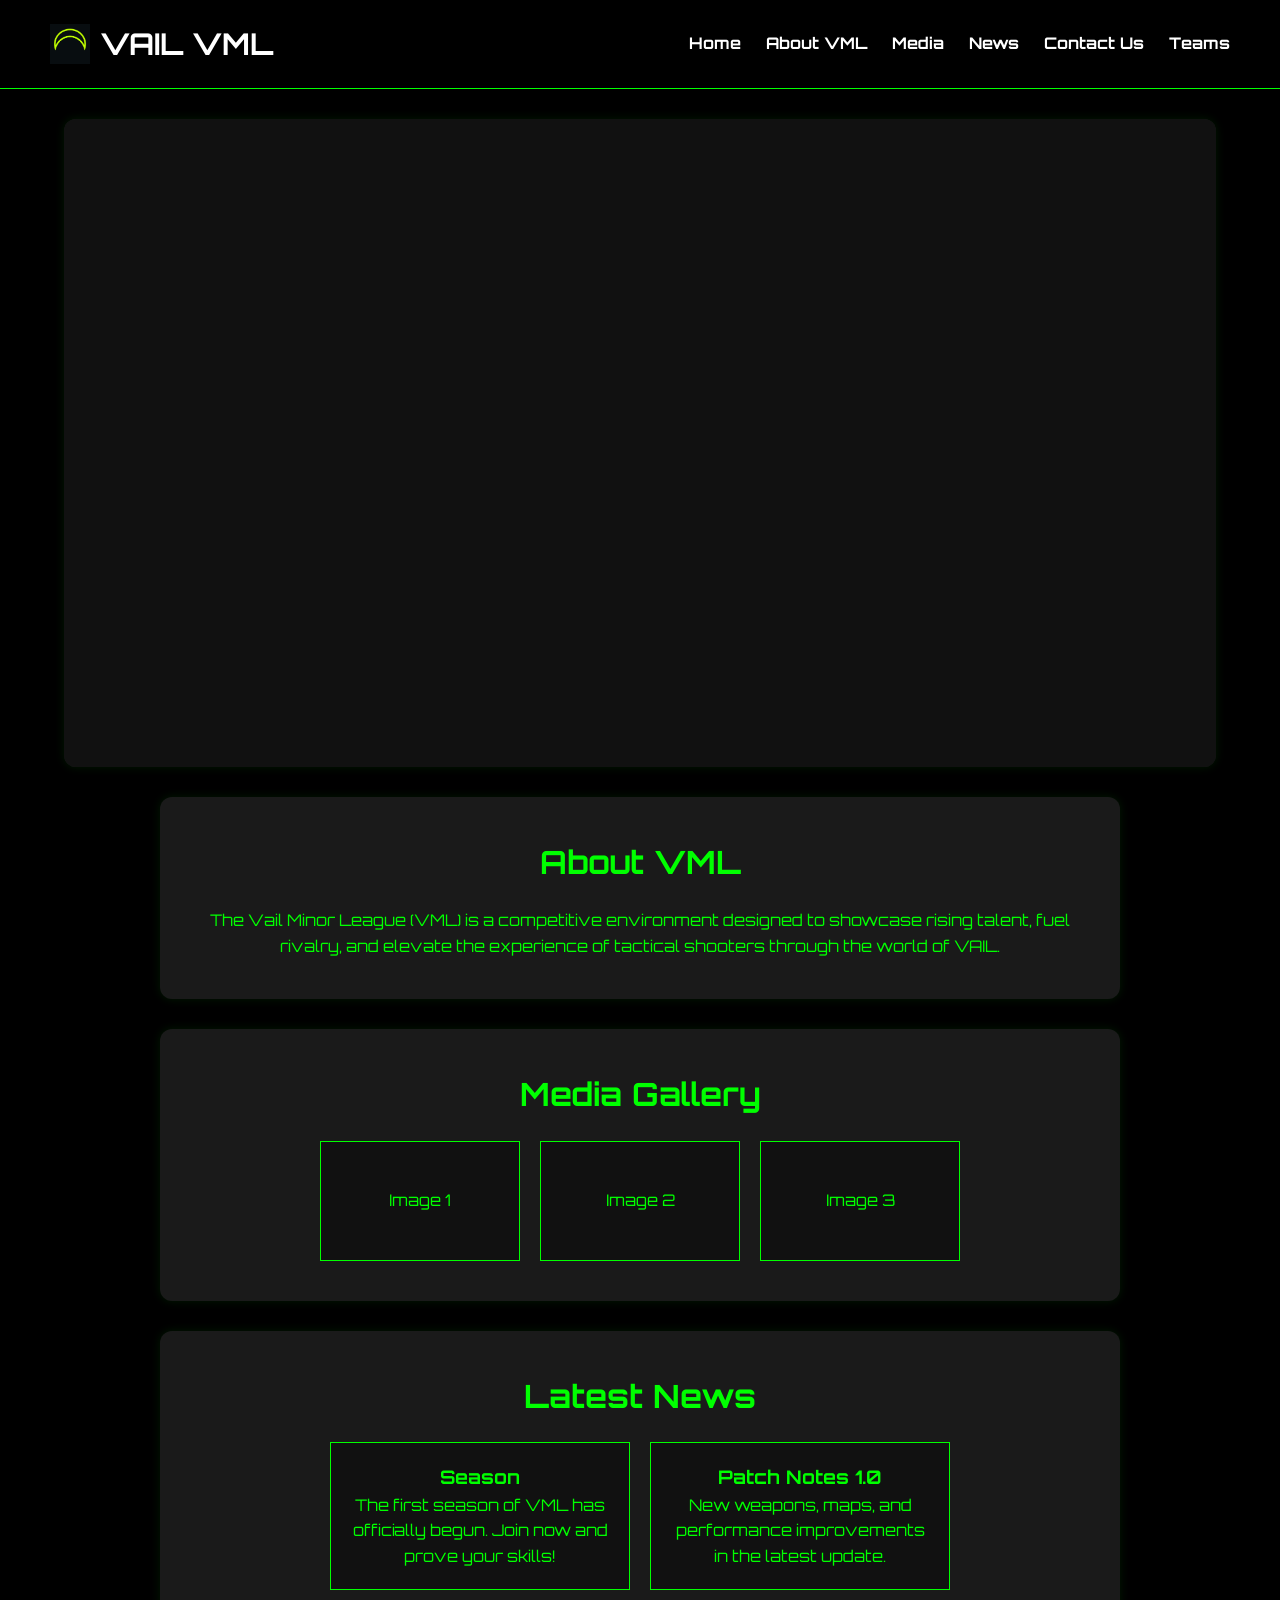
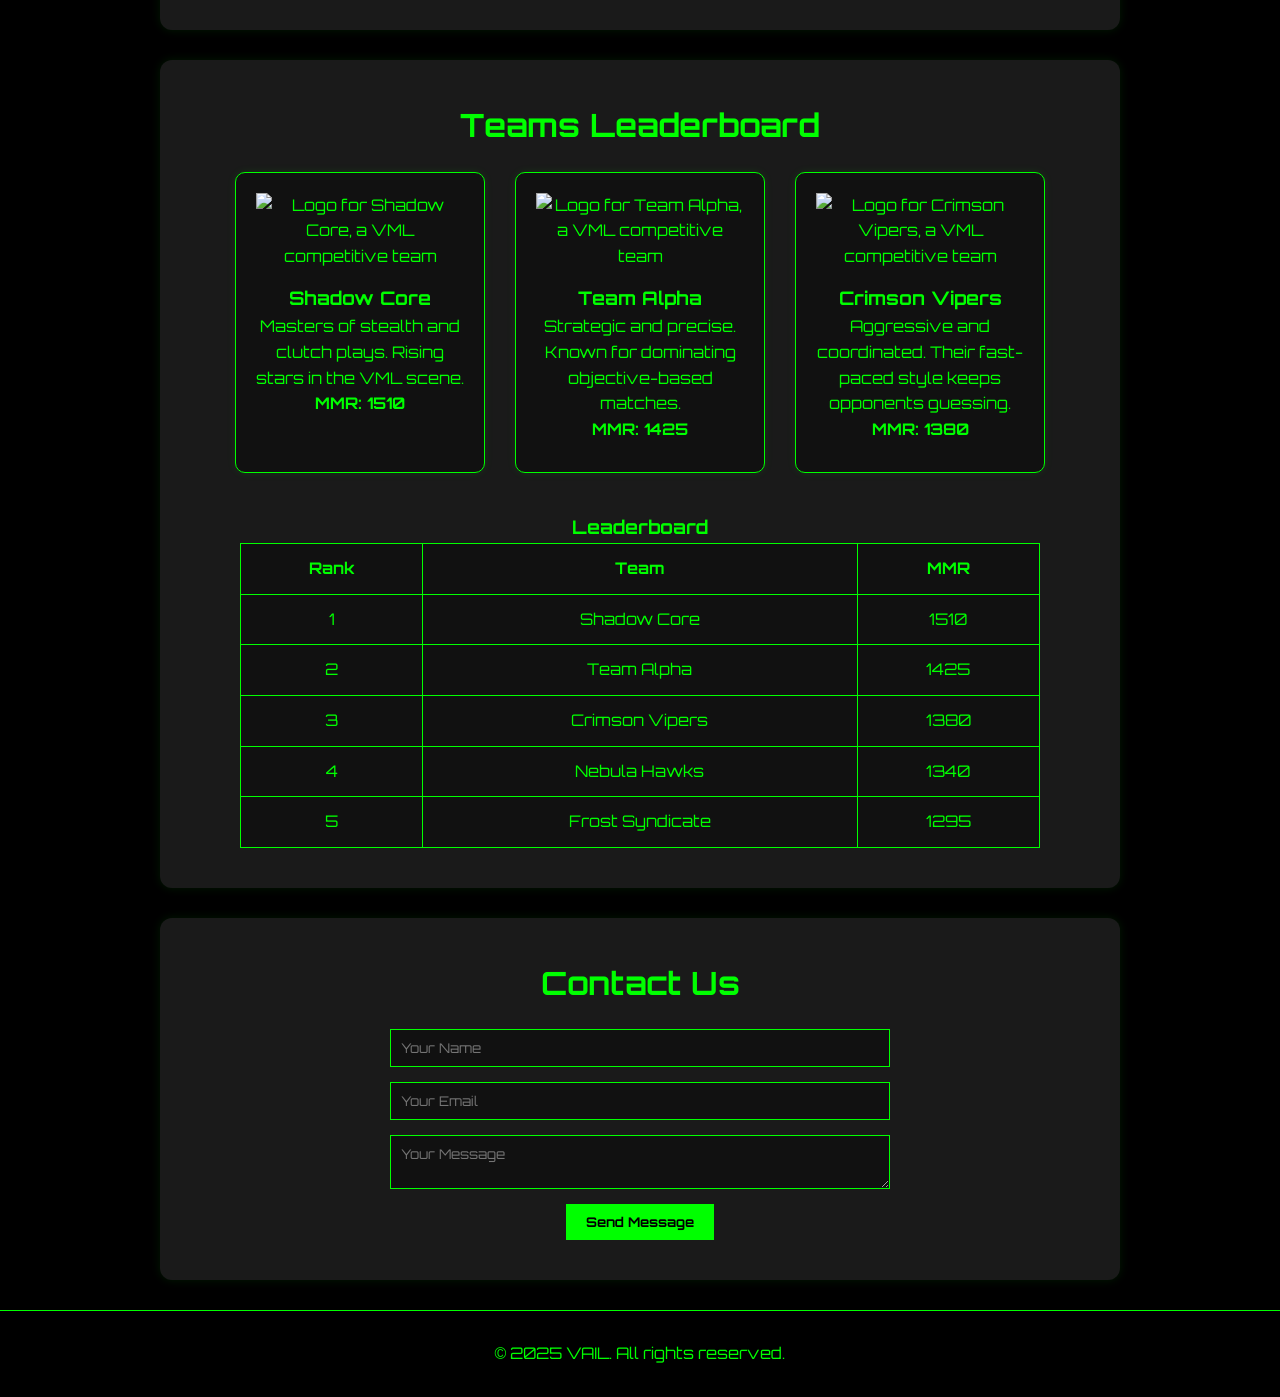
==== Index.html @ 4bfc6dff "first commit adding all of the necssary items." ====
<!DOCTYPE html>
<html lang="en">
<head>
  <meta charset="UTF-8" />
  <meta name="viewport" content="width=device-width, initial-scale=1.0" />
  <title>VAIL - Home</title>
  <link rel="stylesheet" href="style.css" />
  <link href="https://fonts.googleapis.com/css2?family=Orbitron:wght@500;700&display=swap" rel="stylesheet">
</head>
<body>

  <!-- Navbar -->
  <header>
    <div class="nav-brand">
      <img src="images/VAIL_ProfilePicture.png" class="logo-img" alt="VAIL Logo">
      <span class="logo-text">VAIL VML</span>
    </div>
    <nav>
      <ul>
        <li><a href="#video">Home</a></li>
        <li><a href="#about">About VML</a></li>
        <li><a href="#media">Media</a></li>
        <li><a href="#news">News</a></li>
        <li><a href="#contact">Contact Us</a></li>
        <li><a href="#teams">Teams</a></li>
      </ul>
    </nav>
  </header>

  <!-- Video Section -->
  <section id="video" class="section video-section">
    <div class="video-box">
      <video autoplay muted loop playsinline>
        <source src="videos/VAIL-AppLabLaunchTrailer.mp4" type="video/mp4">
        Your browser does not support the video tag.
      </video>
    </div>
  </section>

  <!-- About VML Section -->
  <section id="about" class="section">
    <h2>About VML</h2>
    <p>The Vail Minor League (VML) is a competitive environment designed to showcase rising talent, fuel rivalry, and elevate the experience of tactical shooters through the world of VAIL.</p>
  </section>

  <!-- Media Section -->
  <section id="media" class="section">
    <h2>Media Gallery</h2>
    <div class="gallery">
      <div class="media-item">Image 1</div>
      <div class="media-item">Image 2</div>
      <div class="media-item">Image 3</div>
    </div>
  </section>

  <!-- News Section -->
  <section id="news" class="section">
    <h2>Latest News</h2>
    <div class="news-container">
      <div class="news-card">
        <h3>Season</h3>
        <p>The first season of VML has officially begun. Join now and prove your skills!</p>
      </div>
      <div class="news-card">
        <h3>Patch Notes 1.0</h3>
        <p>New weapons, maps, and performance improvements in the latest update.</p>
      </div>
    </div>
  </section>

  <!-- Teams Section -->
  <section id="teams" class="section">
    <h2>Teams Leaderboard</h2>

    <div id="top-teams" class="teams-container"></div>

    <h3 style="margin-top: 40px;">Leaderboard</h3>
    <table id="leaderboard" class="leaderboard-table">
      <thead>
        <tr>
          <th>Rank</th>
          <th>Team</th>
          <th>MMR</th>
        </tr>
      </thead>
      <tbody></tbody>
    </table>
  </section>

  <!-- Contact Section -->
  <section id="contact" class="section">
    <h2>Contact Us</h2>
    <form class="contact-form">
      <input type="text" placeholder="Your Name" required />
      <input type="email" placeholder="Your Email" required />
      <textarea placeholder="Your Message" required></textarea>
      <button type="submit">Send Message</button>
    </form>
  </section>

  <footer>
    <p>&copy; 2025 VAIL. All rights reserved.</p>
  </footer>

  <script src="script.js"></script>
</body>
</html>
---- style.css ----
* {
  margin: 0;
  padding: 0;
  box-sizing: border-box;
  font-family: 'Orbitron', sans-serif;
}

body {
  background-color: #000000;
  color: #00FF00;
  line-height: 1.6;
}

header {
  display: flex;
  justify-content: space-between;
  align-items: center;
  padding: 20px 50px;
  background-color: #000;
  border-bottom: 1px solid #00FF00;
  position: sticky;
  top: 0;
  z-index: 1000;
}

.nav-brand {
  display: flex;
  align-items: center;
  gap: 10px;
}

.logo-img {
  height: 40px;
  object-fit: contain;
}

.logo-text {
  font-size: 30px;
  font-weight: bold;
  color: #ffffff;
}

nav ul {
  list-style: none;
  display: flex;
  gap: 25px;
}

nav ul li a {
  color: #ffffff;
  text-decoration: none;
  font-weight: bold;
  transition: 0.3s;
}

nav ul li a:hover {
  text-shadow: 0 0 5px #ffffff;
}

.section {
  text-align: center;
  background-color: #1a1a1a;
  margin: 30px auto;
  border-radius: 12px;
  width: 75%;
  max-width: 1200px;
  box-shadow: 0 0 10px rgba(0, 255, 0, 0.1);
  padding: 40px 30px;
}

.video-section {
  padding: 0;
  background-color: #1a1a1a;
  border-radius: 12px;
  overflow: hidden;
  width: 90%;
  max-width: 1400px;
  margin: 30px auto;
}

.video-box {
  width: 100%;
  position: relative;
  padding-top: 56.25%;
  background-color: #111;
}

.video-box video {
  position: absolute;
  top: 0;
  left: 0;
  width: 100%;
  height: 100%;
  object-fit: cover;
  display: block;
}

h2 {
  font-size: 32px;
  margin-bottom: 20px;
}

.gallery {
  display: flex;
  justify-content: center;
  gap: 20px;
  flex-wrap: wrap;
}

.media-item {
  width: 200px;
  height: 120px;
  background-color: #111;
  border: 1px solid #00FF00;
  display: flex;
  align-items: center;
  justify-content: center;
}

.news-container {
  display: flex;
  flex-wrap: wrap;
  gap: 20px;
  justify-content: center;
}

.news-card {
  background-color: #111;
  border: 1px solid #00FF00;
  padding: 20px;
  width: 300px;
}

.contact-form {
  display: flex;
  flex-direction: column;
  align-items: center;
  gap: 15px;
  max-width: 500px;
  margin: 0 auto;
}

.contact-form input,
.contact-form textarea {
  width: 100%;
  padding: 10px;
  background-color: #111;
  border: 1px solid #00FF00;
  color: #00FF00;
}

.contact-form button {
  padding: 10px 20px;
  border: none;
  background-color: #00FF00;
  color: #000;
  font-weight: bold;
  cursor: pointer;
  transition: 0.3s;
}

.contact-form button:hover {
  box-shadow: 0 0 10px #00FF00;
}

footer {
  text-align: center;
  padding: 30px;
  border-top: 1px solid #00FF00;
}

.teams-container {
  display: flex;
  flex-wrap: wrap;
  justify-content: center;
  gap: 30px;
  margin-top: 20px;
}

.team-card {
  background-color: #111;
  border: 1px solid #00FF00;
  border-radius: 10px;
  padding: 20px;
  width: 250px;
  text-align: center;
  box-shadow: 0 0 8px rgba(0, 255, 0, 0.1);
  transition: transform 0.3s ease;
}

.team-card:hover {
  transform: translateY(-5px);
  box-shadow: 0 0 15px #00FF00;
}

.team-logo {
  width: 100px;
  height: 100px;
  object-fit: contain;
  margin-bottom: 15px;
}

.team-mmr {
  font-size: 16px;
  color: #00FF00;
  margin-bottom: 10px;
  font-weight: bold;
}

.leaderboard-table {
  width: 100%;
  max-width: 800px;
  margin: 0 auto;
  border-collapse: collapse;
  background-color: #111;
  border: 1px solid #00FF00;
}

.leaderboard-table th, .leaderboard-table td {
  padding: 12px;
  border: 1px solid #00FF00;
  color: #00FF00;
  text-align: center;
}
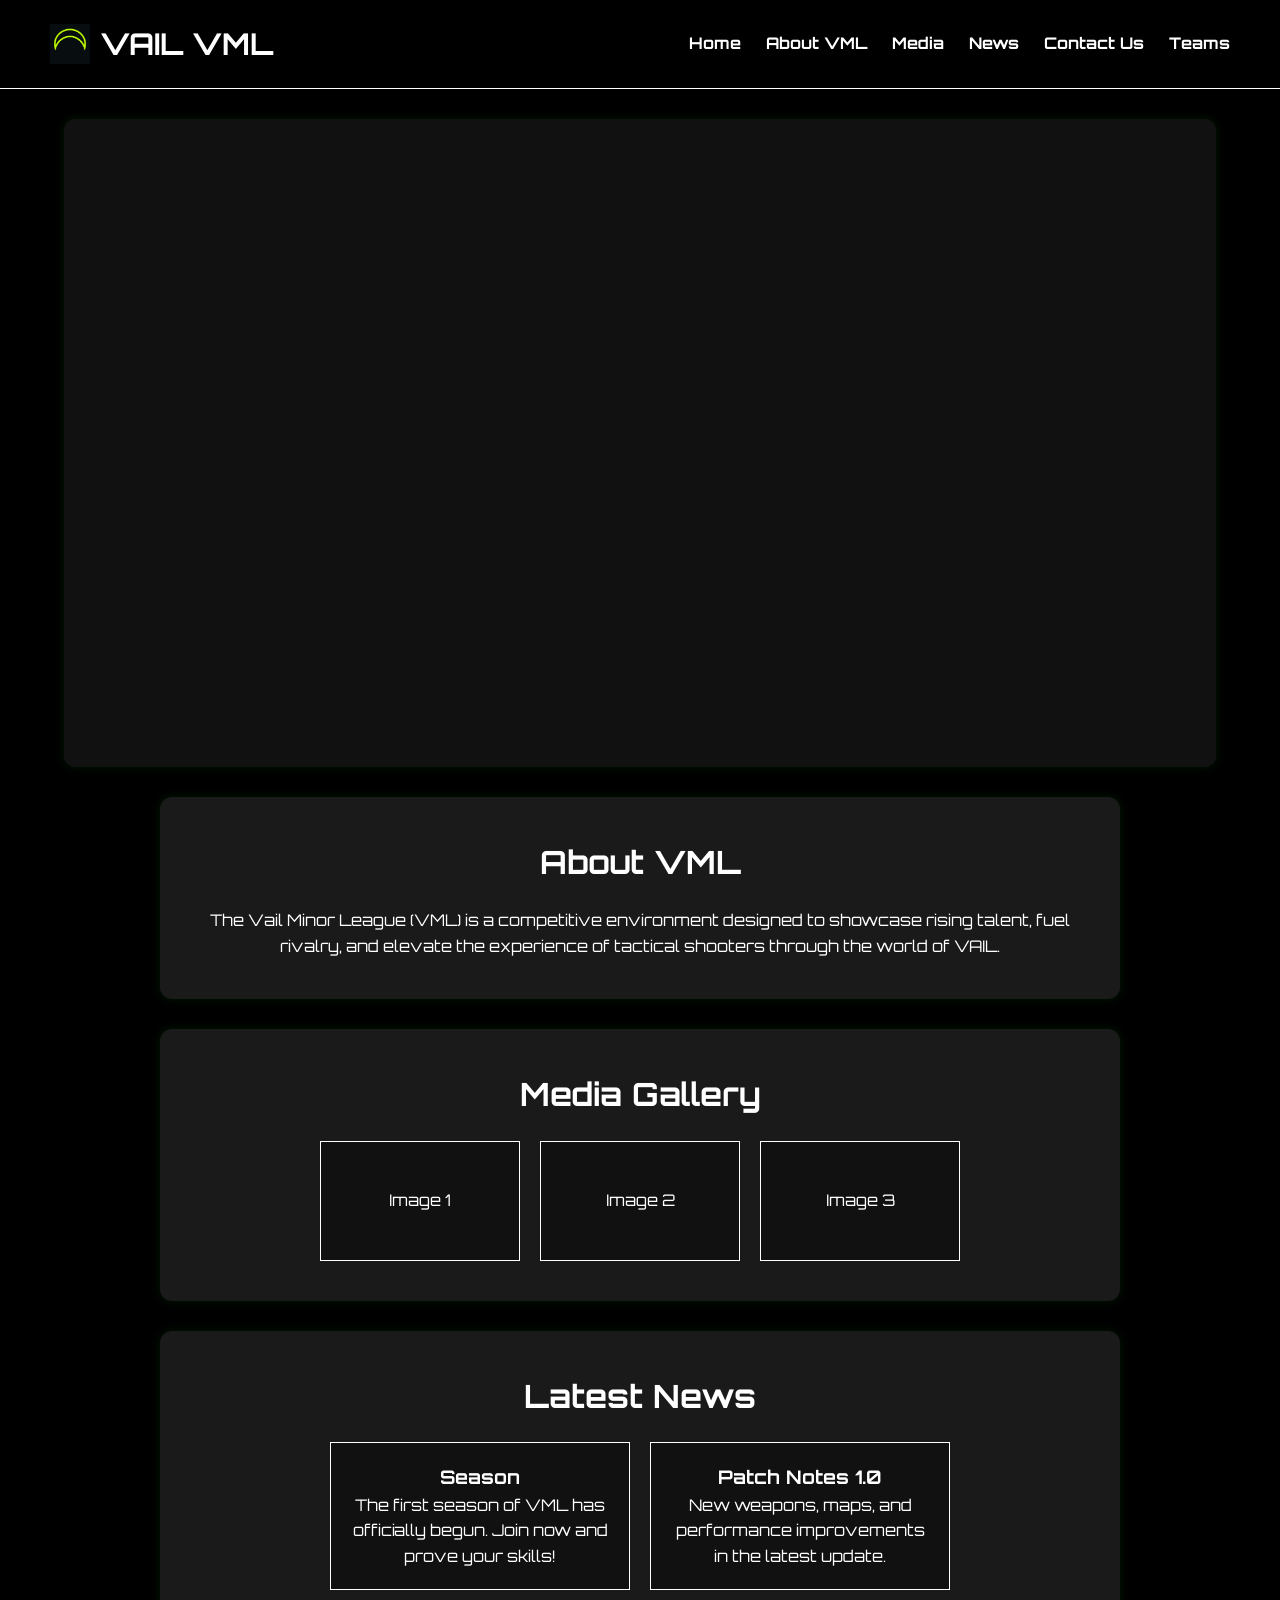
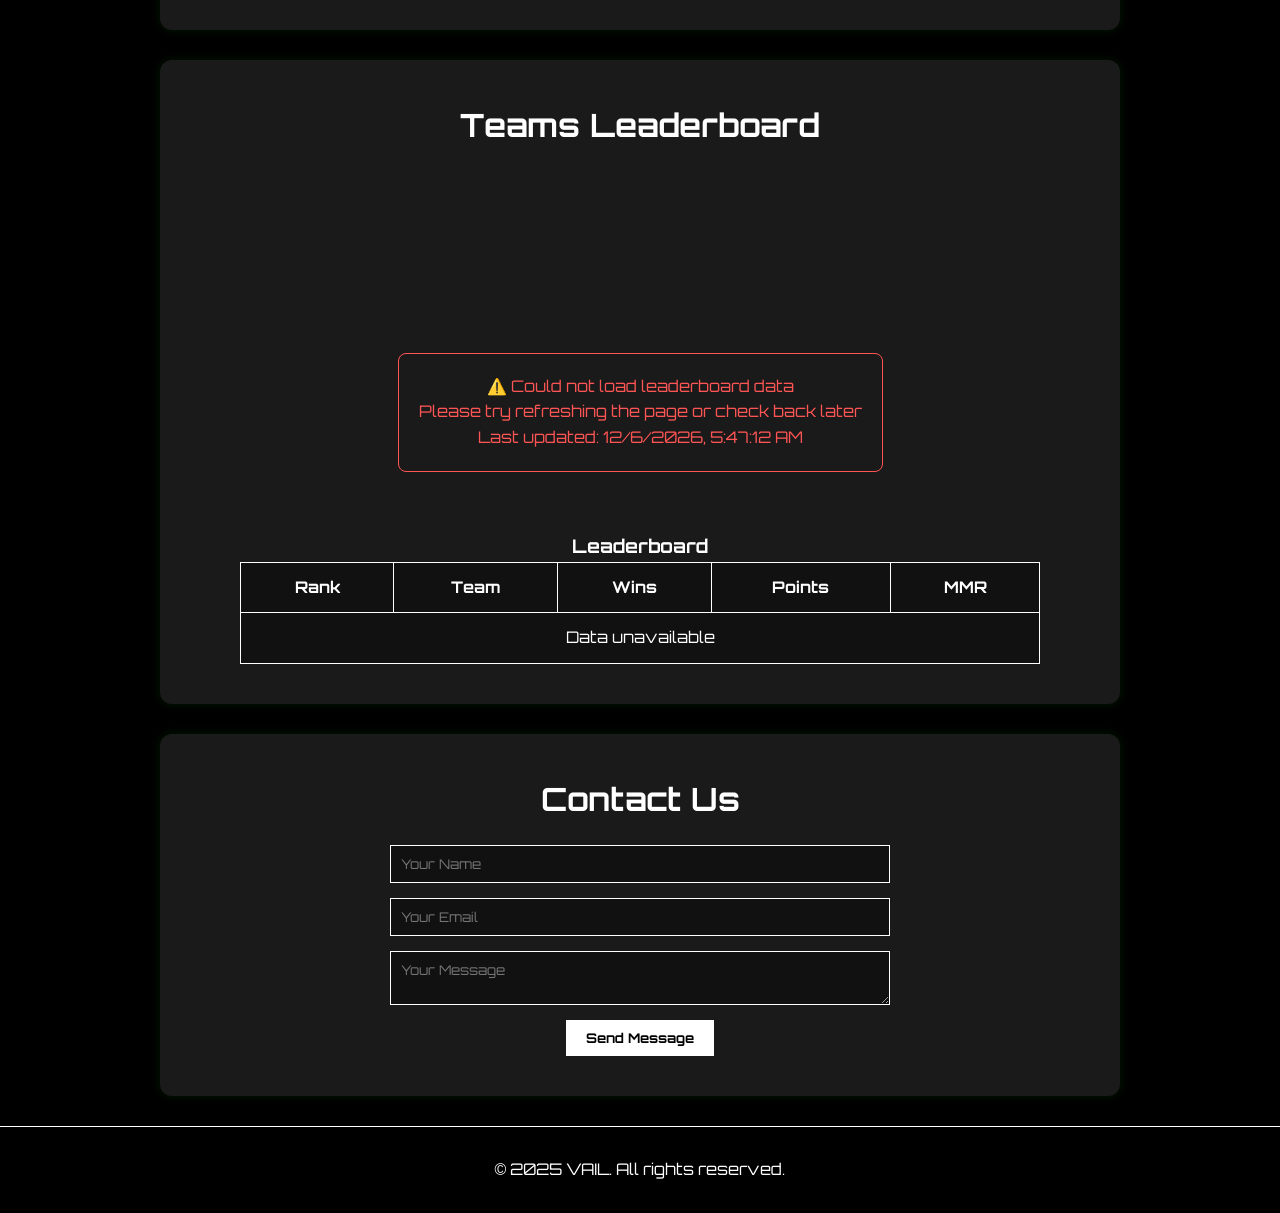
==== commit 9ee4bb90: "0.0.1v Added working leaderboard Added working team cards with different colors" ====
--- a/Index.html
+++ b/Index.html
@@ -3,7 +3,7 @@
 <head>
   <meta charset="UTF-8" />
   <meta name="viewport" content="width=device-width, initial-scale=1.0" />
-  <title>VAIL - Home</title>
+  <title>VML - Home</title>
   <link rel="stylesheet" href="style.css" />
   <link href="https://fonts.googleapis.com/css2?family=Orbitron:wght@500;700&display=swap" rel="stylesheet">
 </head>
@@ -31,7 +31,7 @@
   <section id="video" class="section video-section">
     <div class="video-box">
       <video autoplay muted loop playsinline>
-        <source src="videos/VAIL-AppLabLaunchTrailer.mp4" type="video/mp4">
+        <source src="videos\VAIL - App Lab Launch Trailer.mp4" type="video/mp4">
         Your browser does not support the video tag.
       </video>
     </div>
@@ -80,6 +80,8 @@
         <tr>
           <th>Rank</th>
           <th>Team</th>
+          <th>Wins</th>
+          <th>Points</th>
           <th>MMR</th>
         </tr>
       </thead>
--- a/style.css
+++ b/style.css
@@ -7,7 +7,7 @@
 
 body {
   background-color: #000000;
-  color: #00FF00;
+  color: #ffffff;
   line-height: 1.6;
 }
 
@@ -17,7 +17,7 @@
   align-items: center;
   padding: 20px 50px;
   background-color: #000;
-  border-bottom: 1px solid #00FF00;
+  border-bottom: 1px solid #ffffff;
   position: sticky;
   top: 0;
   z-index: 1000;
@@ -111,7 +111,7 @@
   width: 200px;
   height: 120px;
   background-color: #111;
-  border: 1px solid #00FF00;
+  border: 1px solid #ffffff;
   display: flex;
   align-items: center;
   justify-content: center;
@@ -126,7 +126,7 @@
 
 .news-card {
   background-color: #111;
-  border: 1px solid #00FF00;
+  border: 1px solid #ffffff;
   padding: 20px;
   width: 300px;
 }
@@ -145,14 +145,14 @@
   width: 100%;
   padding: 10px;
   background-color: #111;
-  border: 1px solid #00FF00;
-  color: #00FF00;
+  border: 1px solid #ffffff;
+  color: #ffffff;
 }
 
 .contact-form button {
   padding: 10px 20px;
   border: none;
-  background-color: #00FF00;
+  background-color: #ffffff;
   color: #000;
   font-weight: bold;
   cursor: pointer;
@@ -166,7 +166,7 @@
 footer {
   text-align: center;
   padding: 30px;
-  border-top: 1px solid #00FF00;
+  border-top: 1px solid #ffffff;
 }
 
 .teams-container {
@@ -179,7 +179,7 @@
 
 .team-card {
   background-color: #111;
-  border: 1px solid #00FF00;
+  border: 1px solid #ffffff;
   border-radius: 10px;
   padding: 20px;
   width: 250px;
@@ -190,7 +190,7 @@
 
 .team-card:hover {
   transform: translateY(-5px);
-  box-shadow: 0 0 15px #00FF00;
+  box-shadow: 0 0 15px #ffffff;
 }
 
 .team-logo {
@@ -202,7 +202,7 @@
 
 .team-mmr {
   font-size: 16px;
-  color: #00FF00;
+  color: #ffffff;
   margin-bottom: 10px;
   font-weight: bold;
 }
@@ -213,12 +213,220 @@
   margin: 0 auto;
   border-collapse: collapse;
   background-color: #111;
-  border: 1px solid #00FF00;
+  border: 1px solid #ffffff;
 }
 
 .leaderboard-table th, .leaderboard-table td {
   padding: 12px;
-  border: 1px solid #00FF00;
-  color: #00FF00;
-  text-align: center;
-}
+  border: 1px solid #ffffff;
+  color: #ffffff;
+  text-align: center;
+}
+
+/* Add these new styles to your existing CSS */
+
+/* Top teams container */
+#top-teams {
+  display: flex;
+  justify-content: center;
+  align-items: flex-end;
+  gap: 20px;
+  margin: 40px 0;
+  min-height: 300px;
+}
+
+/* Team card base styles (keep existing .team-card styles) */
+.team-card {
+  position: relative;
+  background-color: #111;
+  border: 1px solid #444;
+  border-radius: 8px;
+  padding: 20px;
+  width: 200px;
+  text-align: center;
+  transition: all 0.3s ease;
+  margin-bottom: 20px;
+}
+
+/* First place styling - center position */
+.team-card.first-place {
+  height: 220px;
+  order: 2;
+  transform: translateY(-30px);
+  border-color: #FFD700; /* Gold */
+  box-shadow: 0 0 15px rgba(255, 215, 0, 0.5);
+}
+
+/* Second place styling - left position */
+.team-card.second-place {
+  height: 180px;
+  order: 1;
+  border-color: #C0C0C0; /* Silver */
+  box-shadow: 0 0 10px rgba(192, 192, 192, 0.3);
+}
+
+/* Third place styling - right position */
+.team-card.third-place {
+  height: 160px;
+  order: 3;
+  border-color: #CD7F32; /* Bronze */
+  box-shadow: 0 0 10px rgba(205, 127, 50, 0.3);
+}
+
+/* Rank badge */
+.rank-badge {
+  position: absolute;
+  top: -15px;
+  left: 50%;
+  transform: translateX(-50%);
+  width: 30px;
+  height: 30px;
+  border-radius: 50%;
+  display: flex;
+  align-items: center;
+  justify-content: center;
+  font-weight: bold;
+  font-size: 12px;
+  border: 2px solid;
+}
+
+.team-card.first-place .rank-badge {
+  background: #FFD700; /* Gold */
+  color: #000;
+  border-color: #FFD700;
+  transition: transform 0.3s ease;
+}
+
+.team-card.second-place .rank-badge {
+  background: #C0C0C0; /* Silver */
+  color: #000;
+  border-color: #C0C0C0;
+  transition: transform 0.3s ease;
+}
+
+.team-card.third-place .rank-badge {
+  background: #CD7F32; /* Bronze */
+  color: #000;
+  border-color: #CD7F32;
+}
+
+/* Adjust the team-mmr style for podium */
+.team-card .team-mmr {
+  margin-top: 10px;
+  font-size: 18px;
+  color: #00FF00; /* Bright green to match your theme */
+}
+/* Add these new styles at the end of your existing CSS */
+
+/* Top teams container */
+#top-teams {
+  display: flex;
+  justify-content: center;
+  align-items: flex-end;
+  gap: 20px;
+  margin: 40px 0;
+  min-height: 300px;
+}
+
+/* Team card base styles - modified to work with podium */
+.team-card {
+  position: relative;
+  background-color: #111;
+  border: 1px solid #444;
+  border-radius: 8px;
+  padding: 20px;
+  width: 200px;
+  text-align: center;
+  transition: all 0.3s ease;
+  margin-bottom: 20px;
+  box-shadow: 0 0 8px rgba(0, 255, 0, 0.1);
+}
+
+/* First place styling - center position */
+.team-card.first-place {
+  height: 220px;
+  order: 2;
+  transform: translateY(-30px);
+  border-color: #FFD700; /* Gold */
+  box-shadow: 0 0 15px rgba(255, 215, 0, 0.5);
+}
+
+/* Second place styling - left position */
+.team-card.second-place {
+  height: 180px;
+  order: 1;
+  border-color: #C0C0C0; /* Silver */
+  box-shadow: 0 0 10px rgba(192, 192, 192, 0.3);
+}
+
+/* Third place styling - right position */
+.team-card.third-place {
+  height: 160px;
+  order: 3;
+  border-color: #CD7F32; /* Bronze */
+  box-shadow: 0 0 10px rgba(205, 127, 50, 0.3);
+}
+
+/* Rank badge */
+.rank-badge {
+  position: absolute;
+  top: -15px;
+  left: 50%;
+  transform: translateX(-50%);
+  width: 30px;
+  height: 30px;
+  border-radius: 50%;
+  display: flex;
+  align-items: center;
+  justify-content: center;
+  font-weight: bold;
+  font-size: 12px;
+  border: 2px solid;
+}
+
+.team-card.first-place .rank-badge {
+  background: #FFD700; /* Gold */
+  color: #000;
+  border-color: #FFD700;
+}
+
+.team-card.second-place .rank-badge {
+  background: #C0C0C0; /* Silver */
+  color: #000;
+  border-color: #C0C0C0;
+}
+
+.team-card.third-place .rank-badge {
+  background: #CD7F32; /* Bronze */
+  color: #000;
+  border-color: #CD7F32;
+}
+
+/* Adjust the team-mmr style for podium */
+.team-card .team-mmr {
+  margin-top: 10px;
+  font-size: 18px;
+  color: #00FF00; /* Bright green to match your theme */
+}
+
+/* Maintain hover effects for all team cards */
+.team-card:hover {
+  transform: translateY(-5px);
+  box-shadow: 0 0 15px #ffffff;
+}
+
+/* Special hover effects for podium positions */
+.team-card.first-place:hover {
+  transform: translateY(-35px);
+  box-shadow: 0 0 20px rgba(255, 215, 0, 0.8);
+}
+
+.team-card.second-place:hover {
+  transform: translateY(-5px) scale(1.02);
+  box-shadow: 0 0 15px rgba(192, 192, 192, 0.5);
+}
+
+.team-card.third-place:hover {
+  transform: translateY(-5px) scale(1.02);
+  box-shadow: 0 0 15px rgba(205, 127, 50, 0.5);
+}
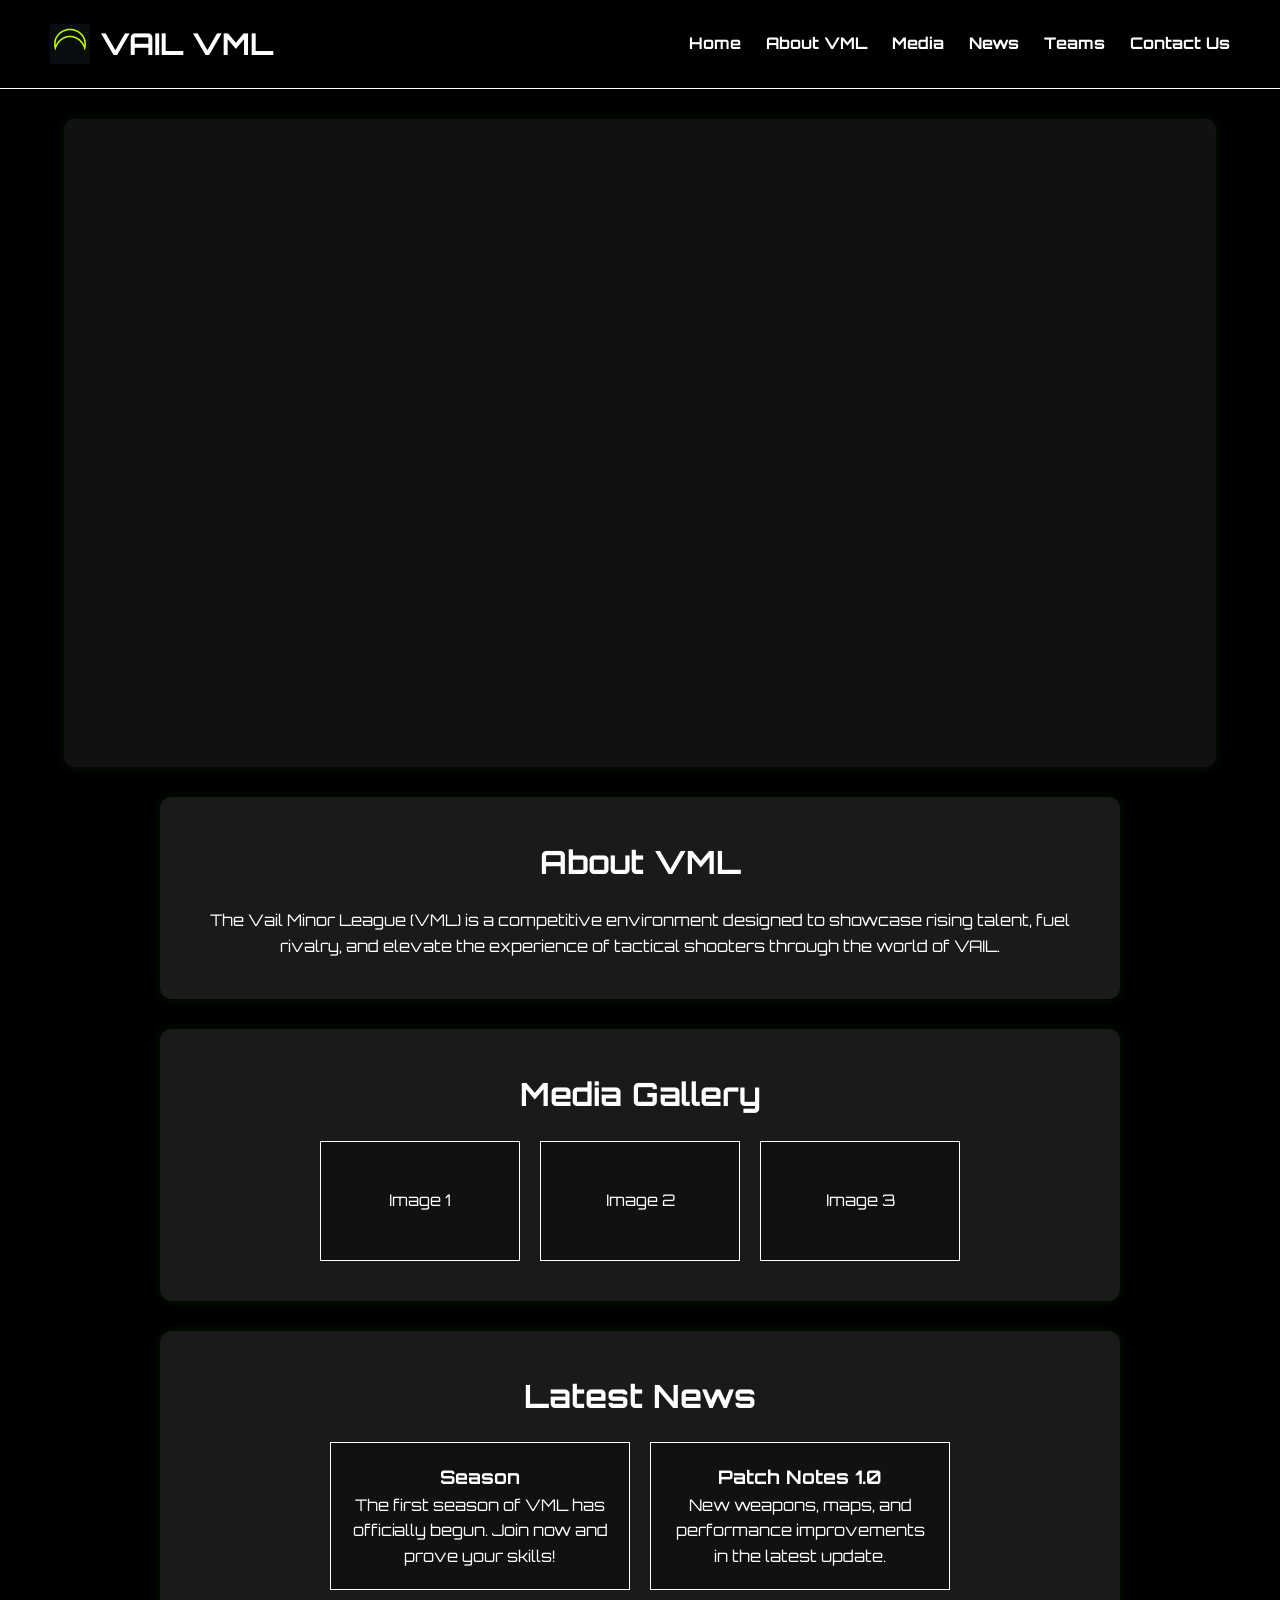
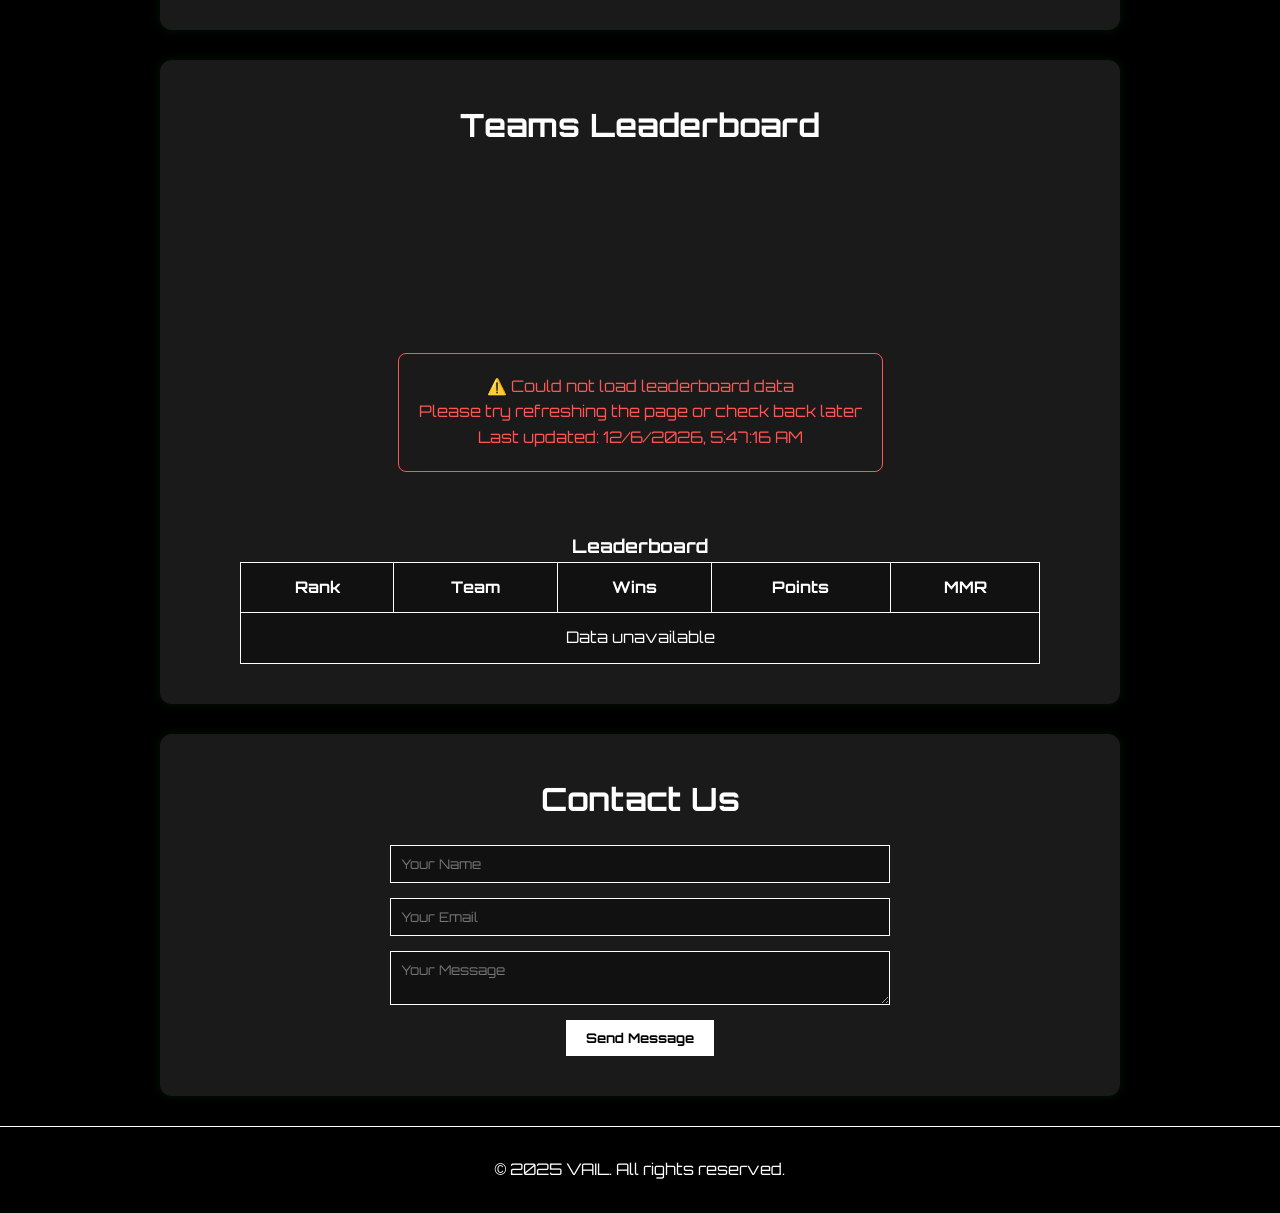
==== commit 17b5e429: "0.0.2v Added Menu Transition" ====
--- a/Index.html
+++ b/Index.html
@@ -21,8 +21,8 @@
         <li><a href="#about">About VML</a></li>
         <li><a href="#media">Media</a></li>
         <li><a href="#news">News</a></li>
+        <li><a href="#teams">Teams</a></li>
         <li><a href="#contact">Contact Us</a></li>
-        <li><a href="#teams">Teams</a></li>
       </ul>
     </nav>
   </header>
--- a/style.css
+++ b/style.css
@@ -21,6 +21,15 @@
   position: sticky;
   top: 0;
   z-index: 1000;
+}
+
+html {
+  scroll-behavior: smooth;
+  scroll-padding-top: 100px;
+}
+
+.section {
+  transition: transform 0.2s ease, opacity 0.2s ease;
 }
 
 .nav-brand {
@@ -223,9 +232,6 @@
   text-align: center;
 }
 
-/* Add these new styles to your existing CSS */
-
-/* Top teams container */
 #top-teams {
   display: flex;
   justify-content: center;
@@ -235,7 +241,6 @@
   min-height: 300px;
 }
 
-/* Team card base styles (keep existing .team-card styles) */
 .team-card {
   position: relative;
   background-color: #111;
@@ -248,7 +253,6 @@
   margin-bottom: 20px;
 }
 
-/* First place styling - center position */
 .team-card.first-place {
   height: 220px;
   order: 2;
@@ -257,7 +261,6 @@
   box-shadow: 0 0 15px rgba(255, 215, 0, 0.5);
 }
 
-/* Second place styling - left position */
 .team-card.second-place {
   height: 180px;
   order: 1;
@@ -265,7 +268,6 @@
   box-shadow: 0 0 10px rgba(192, 192, 192, 0.3);
 }
 
-/* Third place styling - right position */
 .team-card.third-place {
   height: 160px;
   order: 3;
@@ -273,7 +275,6 @@
   box-shadow: 0 0 10px rgba(205, 127, 50, 0.3);
 }
 
-/* Rank badge */
 .rank-badge {
   position: absolute;
   top: -15px;
@@ -310,15 +311,12 @@
   border-color: #CD7F32;
 }
 
-/* Adjust the team-mmr style for podium */
 .team-card .team-mmr {
   margin-top: 10px;
   font-size: 18px;
-  color: #00FF00; /* Bright green to match your theme */
-}
-/* Add these new styles at the end of your existing CSS */
-
-/* Top teams container */
+  color: #00FF00; 
+}
+
 #top-teams {
   display: flex;
   justify-content: center;
@@ -328,7 +326,6 @@
   min-height: 300px;
 }
 
-/* Team card base styles - modified to work with podium */
 .team-card {
   position: relative;
   background-color: #111;
@@ -342,7 +339,6 @@
   box-shadow: 0 0 8px rgba(0, 255, 0, 0.1);
 }
 
-/* First place styling - center position */
 .team-card.first-place {
   height: 220px;
   order: 2;
@@ -351,7 +347,6 @@
   box-shadow: 0 0 15px rgba(255, 215, 0, 0.5);
 }
 
-/* Second place styling - left position */
 .team-card.second-place {
   height: 180px;
   order: 1;
@@ -359,7 +354,6 @@
   box-shadow: 0 0 10px rgba(192, 192, 192, 0.3);
 }
 
-/* Third place styling - right position */
 .team-card.third-place {
   height: 160px;
   order: 3;
@@ -367,7 +361,6 @@
   box-shadow: 0 0 10px rgba(205, 127, 50, 0.3);
 }
 
-/* Rank badge */
 .rank-badge {
   position: absolute;
   top: -15px;
@@ -402,20 +395,17 @@
   border-color: #CD7F32;
 }
 
-/* Adjust the team-mmr style for podium */
 .team-card .team-mmr {
   margin-top: 10px;
   font-size: 18px;
-  color: #00FF00; /* Bright green to match your theme */
-}
-
-/* Maintain hover effects for all team cards */
+  color: #00FF00; 
+}
+
 .team-card:hover {
   transform: translateY(-5px);
   box-shadow: 0 0 15px #ffffff;
 }
 
-/* Special hover effects for podium positions */
 .team-card.first-place:hover {
   transform: translateY(-35px);
   box-shadow: 0 0 20px rgba(255, 215, 0, 0.8);
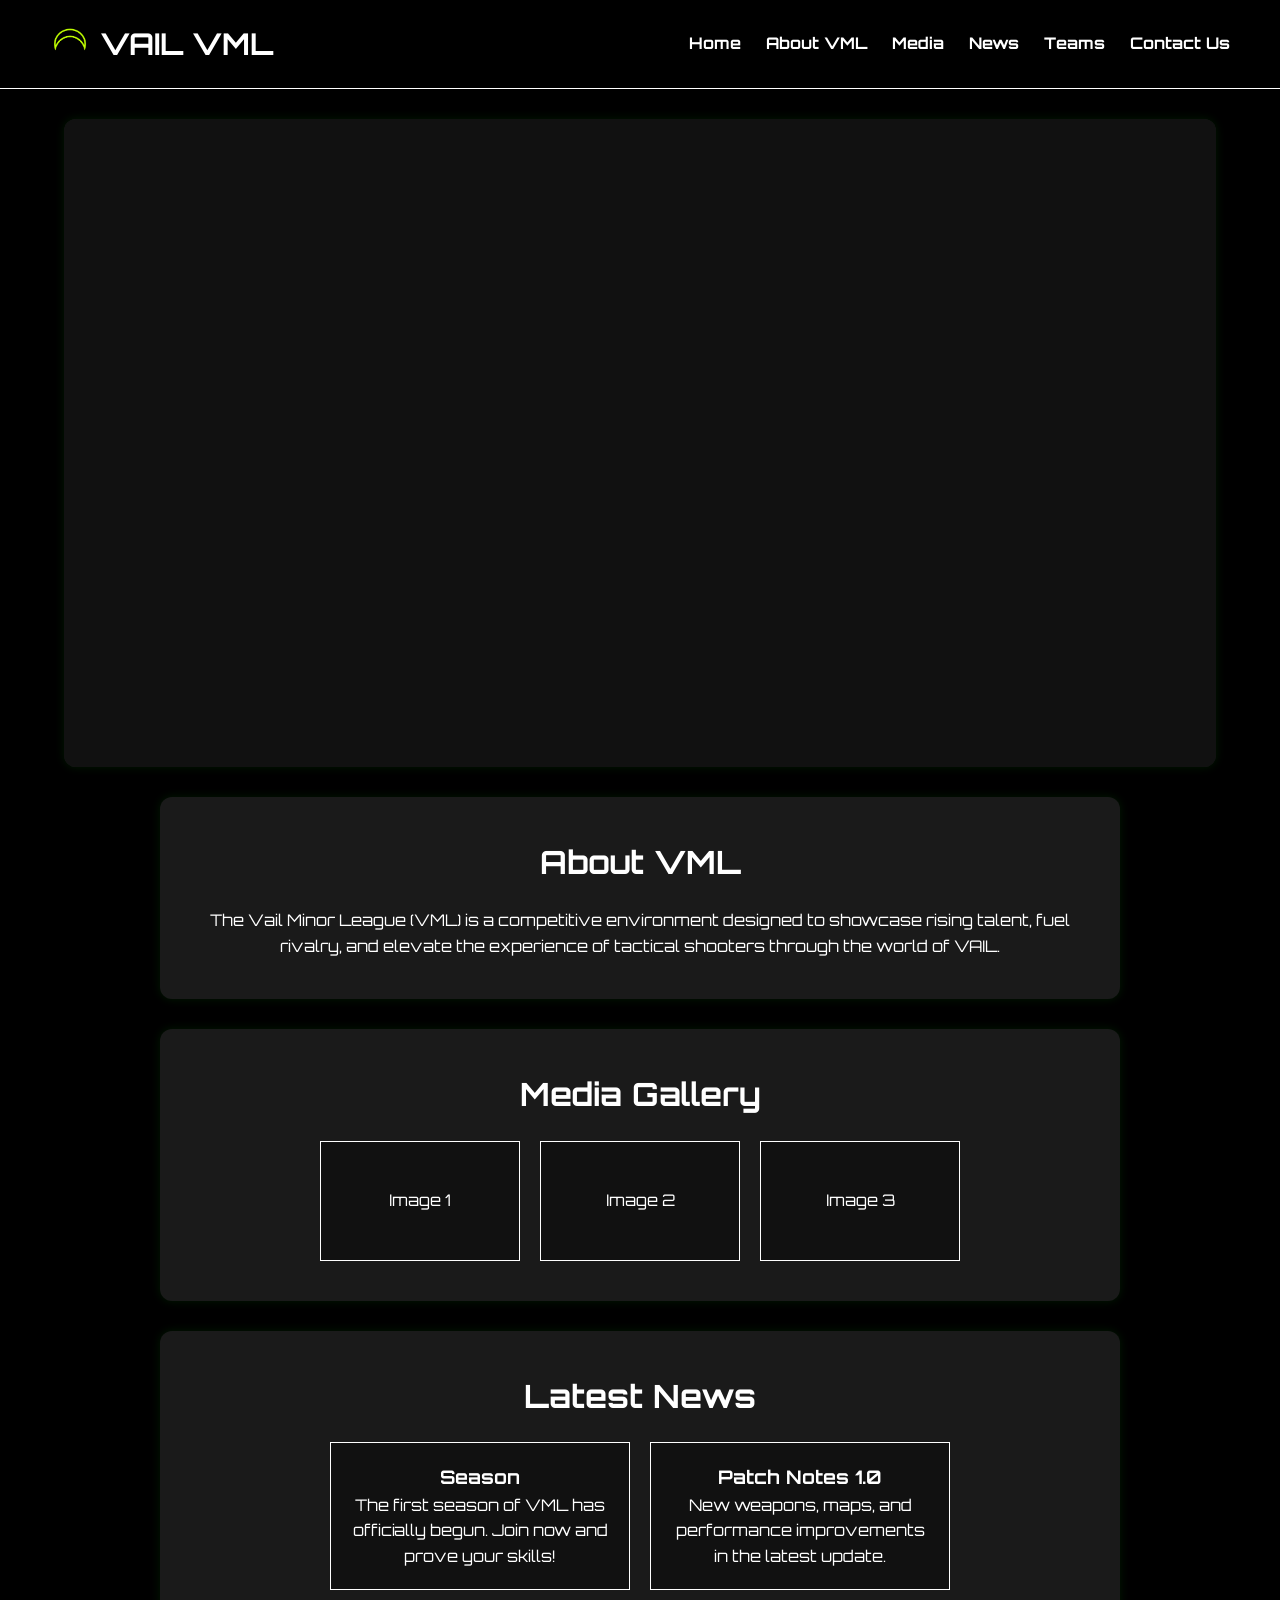
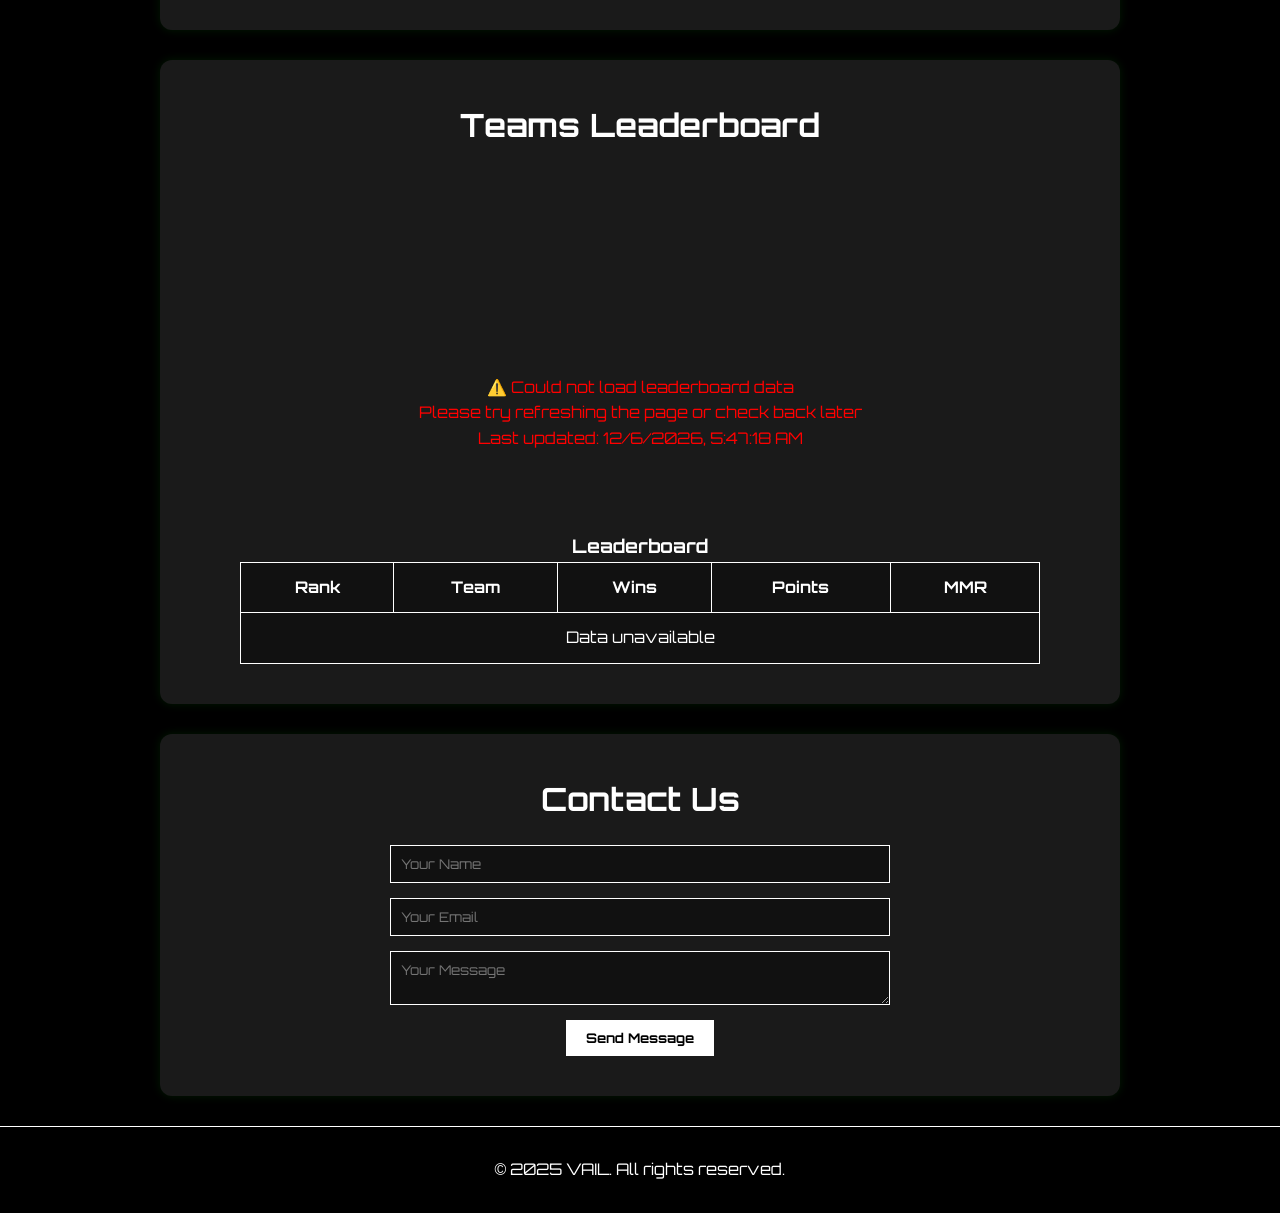
==== commit e27c423b: "0.0.4v Added Team Pages Added Fully Working Team Cards Added team logos" ====
--- a/Index.html
+++ b/Index.html
@@ -68,7 +68,7 @@
     </div>
   </section>
 
-  <!-- Teams Section -->
+</table>
   <section id="teams" class="section">
     <h2>Teams Leaderboard</h2>
 
--- a/style.css
+++ b/style.css
@@ -419,4 +419,136 @@
 .team-card.third-place:hover {
   transform: translateY(-5px) scale(1.02);
   box-shadow: 0 0 15px rgba(205, 127, 50, 0.5);
+}
+
+.team-card, #leaderboard tbody tr {
+  cursor: pointer;
+  transition: all 0.3s ease;
+}
+
+.team-card:hover, #leaderboard tbody tr:hover {
+  background-color: #222;
+}
+
+/* Team Details Page Styles */
+.team-details-container {
+  max-width: 1200px;
+  margin: 40px auto;
+  padding: 20px;
+  background-color: #1a1a1a;
+  border-radius: 12px;
+}
+
+#team-header {
+  display: flex;
+  align-items: center;
+  gap: 30px;
+  margin-bottom: 40px;
+}
+
+#team-logo {
+  width: 150px;
+  height: 150px;
+  object-fit: contain;
+  border: none; 
+  border-radius: 0; 
+  background-color: #111; 
+  padding: 5px; 
+}
+
+.team-stats-grid {
+  display: grid;
+  grid-template-columns: repeat(auto-fit, minmax(200px, 1fr));
+  gap: 20px;
+  margin-bottom: 40px;
+}
+
+.stat-card {
+  background-color: #111;
+  padding: 20px;
+  border-radius: 8px;
+  text-align: center;
+  border: 1px solid #444;
+}
+
+.stat-card h3 {
+  color: #00FF00;
+  margin-bottom: 10px;
+}
+
+.stat-card p {
+  font-size: 24px;
+  font-weight: bold;
+}
+
+.team-members, .recent-matches {
+  margin-bottom: 40px;
+}
+
+.team-members h2, .recent-matches h2 {
+  border-bottom: 2px solid #00FF00;
+  padding-bottom: 10px;
+  margin-bottom: 20px;
+}
+
+#players-container {
+  display: grid;
+  grid-template-columns: repeat(auto-fill, minmax(250px, 1fr));
+  gap: 20px;
+}
+
+.player-card {
+  background-color: #111;
+  padding: 15px;
+  border-radius: 8px;
+  text-align: center;
+  border: 1px solid #444;
+}
+
+.player-avatar {
+  width: 80px;
+  height: 80px;
+  border-radius: 50%;
+  object-fit: cover;
+  margin-bottom: 10px;
+}
+
+#matches-container {
+  display: flex;
+  flex-direction: column;
+  gap: 15px;
+}
+
+.match-card {
+  background-color: #111;
+  padding: 15px;
+  border-radius: 8px;
+  border-left: 5px solid;
+}
+
+.match-win {
+  border-left-color: #00FF00;
+}
+
+.match-loss {
+  border-left-color: #FF0000;
+}
+
+.match-result {
+  font-weight: bold;
+  text-transform: uppercase;
+}
+
+.match-win .match-result {
+  color: #00FF00;
+}
+
+.match-loss .match-result {
+  color: #FF0000;
+}
+
+.error-message {
+  text-align: center;
+  padding: 40px;
+  color: #FF0000;
 }
